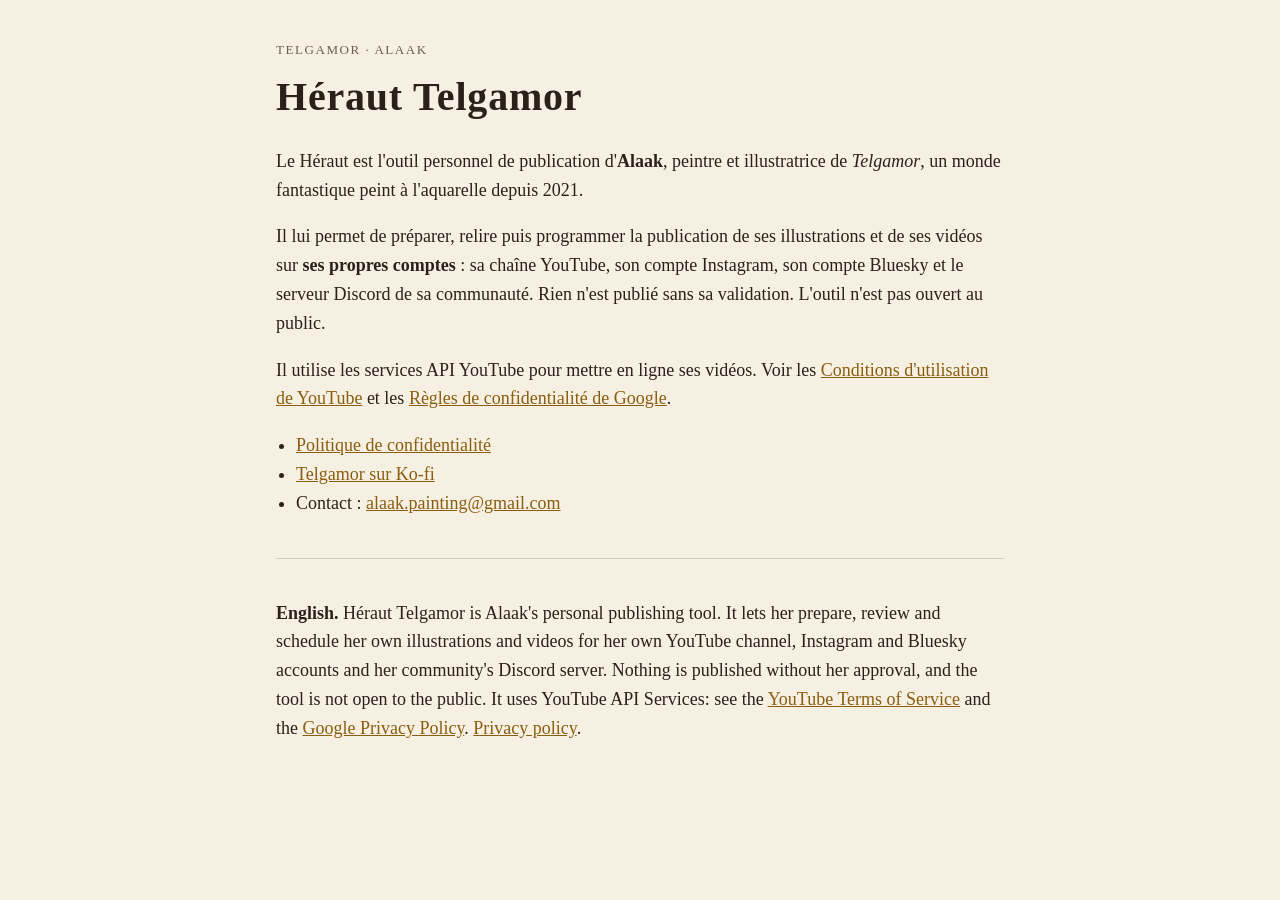
==== index.html @ cde15451 "Pages publiques du Héraut Telgamor : présentation et politique de confidentialité Co-Authored-By: Cl" ====
<!doctype html>
<html lang="fr">
<head>
<meta charset="utf-8">
<meta name="viewport" content="width=device-width, initial-scale=1">
<title>Héraut Telgamor</title>
<meta name="description" content="Le Héraut Telgamor publie les illustrations et vidéos d'Alaak sur ses propres comptes.">
<link rel="icon" href="icon-192.png" type="image/png">
<link rel="stylesheet" href="pages.css">
</head>
<body>
<main>
<p class="sur-titre">Telgamor · Alaak</p>
<h1>Héraut Telgamor</h1>
<p>Le Héraut est l'outil personnel de publication d'<strong>Alaak</strong>, peintre et illustratrice de <em>Telgamor</em>, un monde fantastique peint à l'aquarelle depuis 2021.</p>
<p>Il lui permet de préparer, relire puis programmer la publication de ses illustrations et de ses vidéos sur <strong>ses propres comptes</strong> : sa chaîne YouTube, son compte Instagram, son compte Bluesky et le serveur Discord de sa communauté. Rien n'est publié sans sa validation. L'outil n'est pas ouvert au public.</p>
<p>Il utilise les services API YouTube pour mettre en ligne ses vidéos. Voir les <a href="https://www.youtube.com/t/terms">Conditions d'utilisation de YouTube</a> et les <a href="https://policies.google.com/privacy">Règles de confidentialité de Google</a>.</p>
<ul class="liens">
<li><a href="confidentialite.html">Politique de confidentialité</a></li>
<li><a href="https://ko-fi.com/telgamor">Telgamor sur Ko-fi</a></li>
<li>Contact : <a href="mailto:alaak.painting@gmail.com">alaak.painting@gmail.com</a></li>
</ul>
<hr>
<p lang="en"><strong>English.</strong> Héraut Telgamor is Alaak's personal publishing tool. It lets her prepare, review and schedule her own illustrations and videos for her own YouTube channel, Instagram and Bluesky accounts and her community's Discord server. Nothing is published without her approval, and the tool is not open to the public. It uses YouTube API Services: see the <a href="https://www.youtube.com/t/terms">YouTube Terms of Service</a> and the <a href="https://policies.google.com/privacy">Google Privacy Policy</a>. <a href="confidentialite.html#english">Privacy policy</a>.</p>
</main>
</body>
</html>
---- pages.css ----
/* Pages simples du site (Héraut, confidentialité) : vélin sur encre, comme le reste de Telgamor. */
:root { color-scheme: dark; --fond: #141a1f; --texte: #ecdfc6; --doux: #a9b8ad; --or: #dcae55; }
@media (prefers-color-scheme: light) { :root { color-scheme: light; --fond: #f6f0e3; --texte: #2a2219; --doux: #6b5f4d; --or: #8a5d0f; } }
* { box-sizing: border-box; }
body { margin: 0; background: var(--fond); color: var(--texte); font: 18px/1.6 Georgia, "Times New Roman", serif; }
main { max-width: 760px; margin: 0 auto; padding: 40px 16px 80px; }
h1 { font-size: clamp(28px, 6vw, 40px); margin: 4px 0 12px; letter-spacing: .02em; }
h2 { font-size: 21px; margin: 32px 0 8px; color: var(--or); }
a { color: var(--or); }
.sur-titre { margin: 0; color: var(--doux); text-transform: uppercase; letter-spacing: .12em; font-size: 13px; }
.sur-titre a { color: inherit; text-decoration: none; }
.maj { color: var(--doux); font-size: 15px; }
hr { border: 0; border-top: 1px solid color-mix(in srgb, var(--texte) 18%, transparent); margin: 40px 0; }
.liens { padding-left: 20px; }
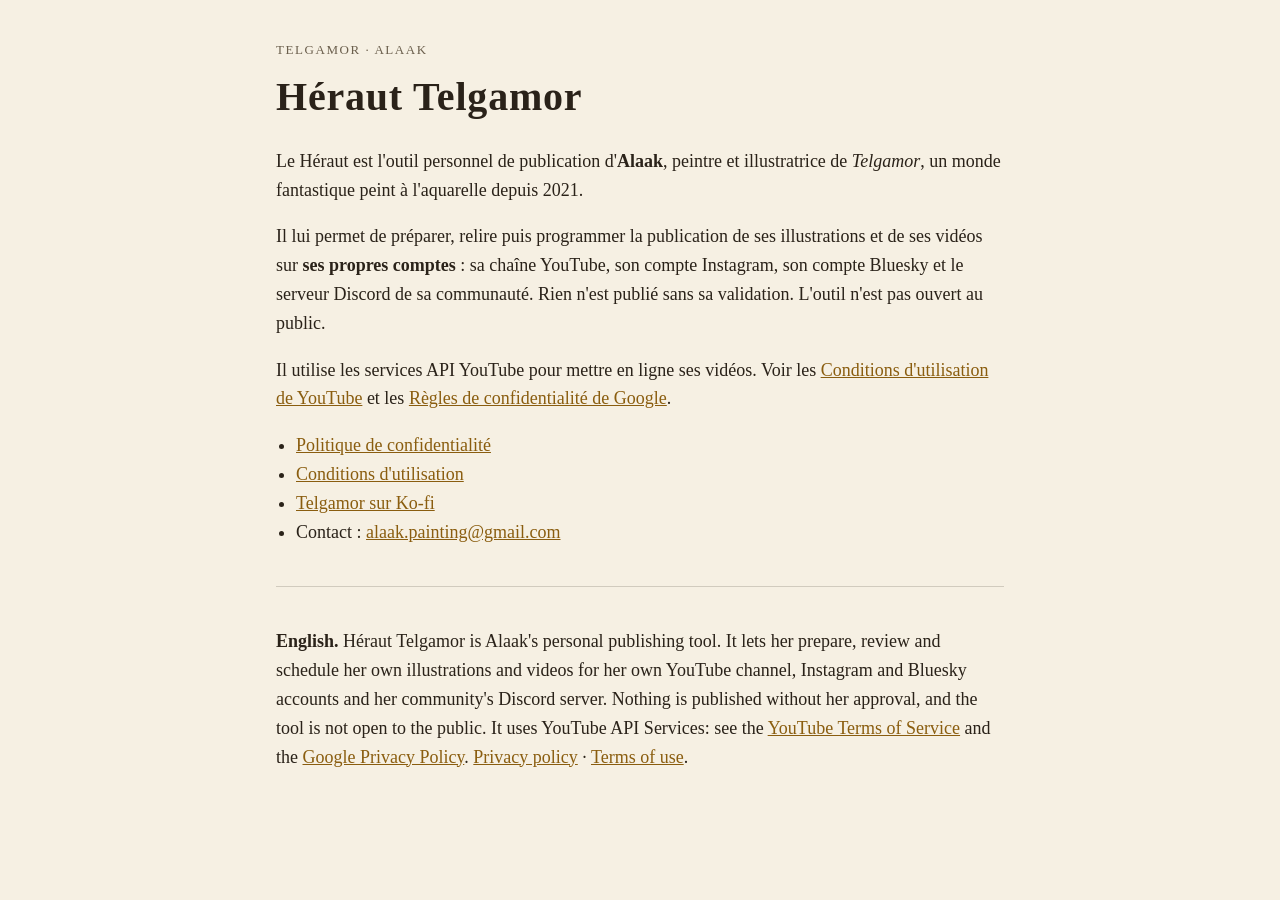
==== commit d2d6534a: "Ajoute les conditions d'utilisation du Héraut Co-Authored-By: Claude Opus 5.5 <noreply@anthropic.com" ====
--- a/index.html
+++ b/index.html
@@ -17,11 +17,12 @@
 <p>Il utilise les services API YouTube pour mettre en ligne ses vidéos. Voir les <a href="https://www.youtube.com/t/terms">Conditions d'utilisation de YouTube</a> et les <a href="https://policies.google.com/privacy">Règles de confidentialité de Google</a>.</p>
 <ul class="liens">
 <li><a href="confidentialite.html">Politique de confidentialité</a></li>
+<li><a href="conditions.html">Conditions d'utilisation</a></li>
 <li><a href="https://ko-fi.com/telgamor">Telgamor sur Ko-fi</a></li>
 <li>Contact : <a href="mailto:alaak.painting@gmail.com">alaak.painting@gmail.com</a></li>
 </ul>
 <hr>
-<p lang="en"><strong>English.</strong> Héraut Telgamor is Alaak's personal publishing tool. It lets her prepare, review and schedule her own illustrations and videos for her own YouTube channel, Instagram and Bluesky accounts and her community's Discord server. Nothing is published without her approval, and the tool is not open to the public. It uses YouTube API Services: see the <a href="https://www.youtube.com/t/terms">YouTube Terms of Service</a> and the <a href="https://policies.google.com/privacy">Google Privacy Policy</a>. <a href="confidentialite.html#english">Privacy policy</a>.</p>
+<p lang="en"><strong>English.</strong> Héraut Telgamor is Alaak's personal publishing tool. It lets her prepare, review and schedule her own illustrations and videos for her own YouTube channel, Instagram and Bluesky accounts and her community's Discord server. Nothing is published without her approval, and the tool is not open to the public. It uses YouTube API Services: see the <a href="https://www.youtube.com/t/terms">YouTube Terms of Service</a> and the <a href="https://policies.google.com/privacy">Google Privacy Policy</a>. <a href="confidentialite.html#english">Privacy policy</a> · <a href="conditions.html#english">Terms of use</a>.</p>
 </main>
 </body>
 </html>
